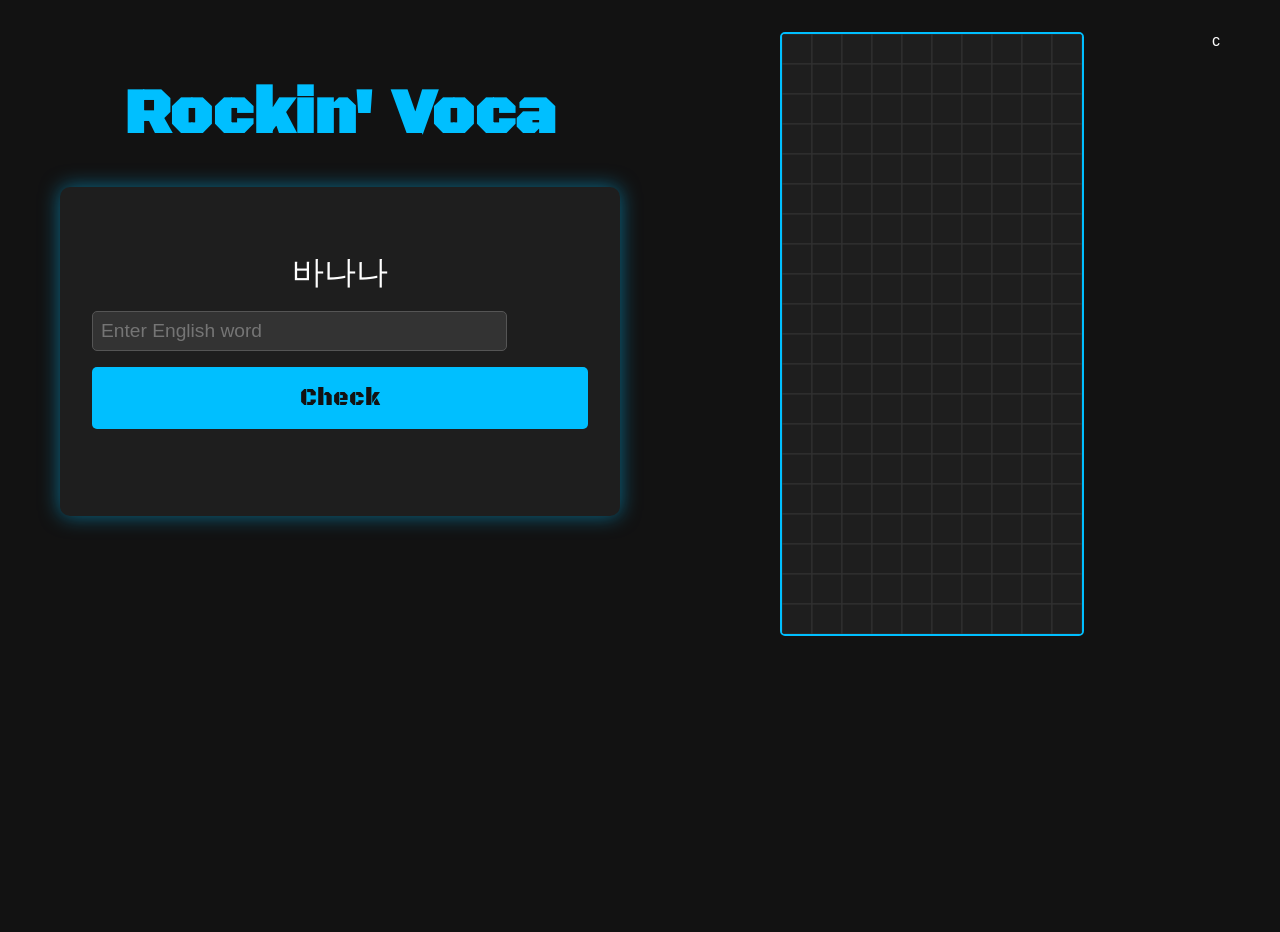
==== index.html @ fe52a104 "Add tetris game implementation Co-Authored-By: Claude Sonnet 4.6 <noreply@anthropic.com>" ====
<!DOCTYPE html>
<html lang="en">
<head>
    <meta charset="UTF-8">
    <meta name="viewport" content="width=device-width, initial-scale=1.0">
    <title>Rockin' Voca</title>
    <link rel="preconnect" href="https://fonts.googleapis.com">
    <link rel="preconnect" href="https://fonts.gstatic.com" crossorigin>
    <link href="https://fonts.googleapis.com/css2?family=Black+Ops+One&display=swap" rel="stylesheet">
    <link rel="stylesheet" href="style.css">
</head>
<body>
    <div id="main-container">
        <div id="quiz-section">
            <h1>Rockin' Voca</h1>
            <div id="quiz-container">
                <p id="korean-word"></p>
                <input type="text" id="answer-input" placeholder="Enter English word">
                <button id="check-button">Check</button>
                <button id="next-button" style="display:none;">Next Word</button>
                <p id="feedback"></p>
            </div>
        </div>
        <div id="game-section">
            <canvas id="tetris-board" width="300" height="600"></canvas>
        </div>
    </div>
    <audio id="success-sound" src="[data-uri]"></audio>
    <script src="tetris.js"></script>
    <script src="main.js"></script>
</body>
</html>c
---- style.css ----
body {
    background-color: #121212;
    color: #FFFFFF;
    font-family: sans-serif;
    display: flex;
    justify-content: center;
    align-items: flex-start; /* Align items to the top */
    height: 100vh;
    margin: 0;
    padding-top: 2rem; /* Add some padding at the top */
}

#main-container {
    display: flex;
    gap: 2rem;
    width: 90%;
    max-width: 1200px;
}

#quiz-section {
    flex: 1;
    text-align: center;
}

#game-section {
    flex: 1;
    display: flex;
    justify-content: center;
    align-items: center;
}

h1 {
    font-family: 'Black Ops One', cursive;
    font-size: 4rem;
    color: #00BFFF;
    margin-bottom: 2rem;
}

#quiz-container {
    background-color: #1E1E1E;
    padding: 2rem;
    border-radius: 10px;
    box-shadow: 0 0 20px rgba(0, 191, 255, 0.5);
}

#korean-word {
    font-size: 2rem;
    margin-bottom: 1rem;
}

#answer-input {
    width: 80%;
    padding: 0.5rem;
    font-size: 1.2rem;
    background-color: #333;
    border: 1px solid #555;
    color: #FFFFFF;
    border-radius: 5px;
}

#check-button, #next-button {
    display: block;
    width: 100%;
    padding: 1rem;
    font-size: 1.5rem;
    border: none;
    border-radius: 5px;
    margin-top: 1rem;
    cursor: pointer;
    font-family: 'Black Ops One', cursive;
}

#check-button {
    background-color: #00BFFF;
    color: #121212;
}

#next-button {
    background-color: #FF4500;
    color: #FFFFFF;
}

#check-button:hover {
    background-color: #FF4500;
    box-shadow: 0 0 15px rgba(255, 69, 0, 0.7);
}

#feedback {
    margin-top: 1rem;
    font-size: 1.2rem;
    height: 20px;
}

.correct {
    color: #00BFFF;
}

.incorrect {
    color: #FF4500;
}

#tetris-board {
    border: 2px solid #00BFFF;
    border-radius: 5px;
}
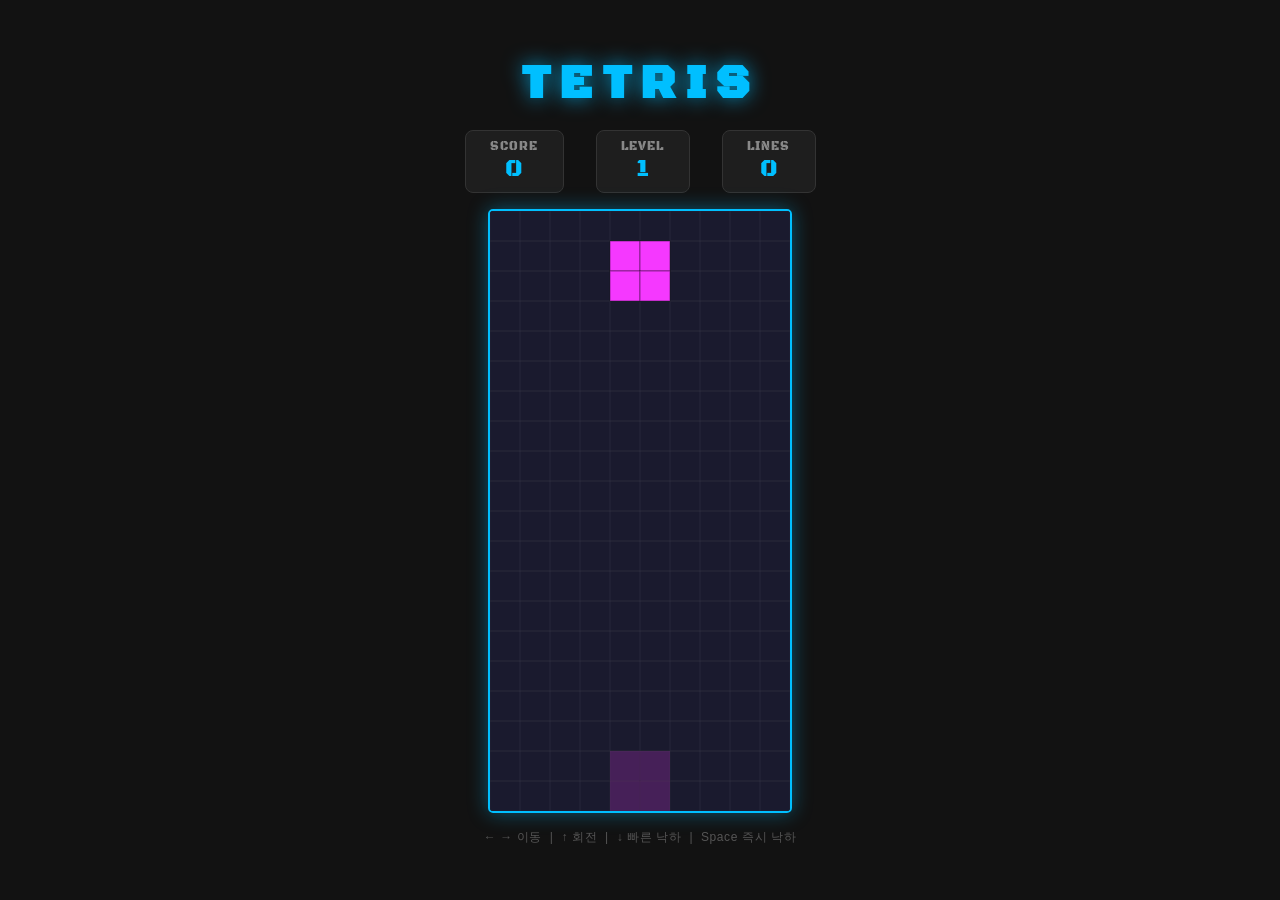
==== commit f2f540ac: "Refactor: remove vocabulary quiz, make standalone Tetris game - Remove quiz section (Korean vocabula" ====
--- a/index.html
+++ b/index.html
@@ -3,7 +3,7 @@
 <head>
     <meta charset="UTF-8">
     <meta name="viewport" content="width=device-width, initial-scale=1.0">
-    <title>Rockin' Voca</title>
+    <title>Tetris</title>
     <link rel="preconnect" href="https://fonts.googleapis.com">
     <link rel="preconnect" href="https://fonts.gstatic.com" crossorigin>
     <link href="https://fonts.googleapis.com/css2?family=Black+Ops+One&display=swap" rel="stylesheet">
@@ -11,22 +11,24 @@
 </head>
 <body>
     <div id="main-container">
-        <div id="quiz-section">
-            <h1>Rockin' Voca</h1>
-            <div id="quiz-container">
-                <p id="korean-word"></p>
-                <input type="text" id="answer-input" placeholder="Enter English word">
-                <button id="check-button">Check</button>
-                <button id="next-button" style="display:none;">Next Word</button>
-                <p id="feedback"></p>
+        <h1>TETRIS</h1>
+        <div id="info-panel">
+            <div class="info-box">
+                <span class="info-label">SCORE</span>
+                <span id="score-display">0</span>
+            </div>
+            <div class="info-box">
+                <span class="info-label">LEVEL</span>
+                <span id="level-display">1</span>
+            </div>
+            <div class="info-box">
+                <span class="info-label">LINES</span>
+                <span id="lines-display">0</span>
             </div>
         </div>
-        <div id="game-section">
-            <canvas id="tetris-board" width="300" height="600"></canvas>
-        </div>
+        <canvas id="tetris-board" width="300" height="600"></canvas>
+        <div id="controls-hint">← → 이동 &nbsp;|&nbsp; ↑ 회전 &nbsp;|&nbsp; ↓ 빠른 낙하 &nbsp;|&nbsp; Space 즉시 낙하</div>
     </div>
-    <audio id="success-sound" src="[data-uri]"></audio>
     <script src="tetris.js"></script>
-    <script src="main.js"></script>
 </body>
-</html>c+</html>
--- a/style.css
+++ b/style.css
@@ -1,105 +1,111 @@
+* {
+    box-sizing: border-box;
+    margin: 0;
+    padding: 0;
+}
+
 body {
     background-color: #121212;
     color: #FFFFFF;
     font-family: sans-serif;
     display: flex;
     justify-content: center;
-    align-items: flex-start; /* Align items to the top */
-    height: 100vh;
-    margin: 0;
-    padding-top: 2rem; /* Add some padding at the top */
+    align-items: center;
+    min-height: 100vh;
 }
 
 #main-container {
     display: flex;
-    gap: 2rem;
-    width: 90%;
-    max-width: 1200px;
-}
-
-#quiz-section {
-    flex: 1;
-    text-align: center;
-}
-
-#game-section {
-    flex: 1;
-    display: flex;
-    justify-content: center;
+    flex-direction: column;
     align-items: center;
+    gap: 1rem;
 }
 
 h1 {
     font-family: 'Black Ops One', cursive;
-    font-size: 4rem;
+    font-size: 3rem;
     color: #00BFFF;
-    margin-bottom: 2rem;
+    text-shadow: 0 0 20px rgba(0, 191, 255, 0.7);
+    letter-spacing: 0.2em;
 }
 
-#quiz-container {
-    background-color: #1E1E1E;
-    padding: 2rem;
-    border-radius: 10px;
-    box-shadow: 0 0 20px rgba(0, 191, 255, 0.5);
+#info-panel {
+    display: flex;
+    gap: 2rem;
 }
 
-#korean-word {
-    font-size: 2rem;
-    margin-bottom: 1rem;
+.info-box {
+    display: flex;
+    flex-direction: column;
+    align-items: center;
+    background-color: #1E1E1E;
+    border: 1px solid #333;
+    border-radius: 8px;
+    padding: 0.5rem 1.5rem;
+    min-width: 90px;
 }
 
-#answer-input {
-    width: 80%;
-    padding: 0.5rem;
-    font-size: 1.2rem;
-    background-color: #333;
-    border: 1px solid #555;
-    color: #FFFFFF;
-    border-radius: 5px;
+.info-label {
+    font-family: 'Black Ops One', cursive;
+    font-size: 0.75rem;
+    color: #888;
+    letter-spacing: 0.1em;
 }
 
-#check-button, #next-button {
-    display: block;
-    width: 100%;
-    padding: 1rem;
+.info-box span:last-child {
+    font-family: 'Black Ops One', cursive;
     font-size: 1.5rem;
-    border: none;
-    border-radius: 5px;
-    margin-top: 1rem;
-    cursor: pointer;
-    font-family: 'Black Ops One', cursive;
-}
-
-#check-button {
-    background-color: #00BFFF;
-    color: #121212;
-}
-
-#next-button {
-    background-color: #FF4500;
-    color: #FFFFFF;
-}
-
-#check-button:hover {
-    background-color: #FF4500;
-    box-shadow: 0 0 15px rgba(255, 69, 0, 0.7);
-}
-
-#feedback {
-    margin-top: 1rem;
-    font-size: 1.2rem;
-    height: 20px;
-}
-
-.correct {
     color: #00BFFF;
-}
-
-.incorrect {
-    color: #FF4500;
 }
 
 #tetris-board {
     border: 2px solid #00BFFF;
     border-radius: 5px;
+    box-shadow: 0 0 20px rgba(0, 191, 255, 0.4);
 }
+
+#controls-hint {
+    font-size: 0.75rem;
+    color: #555;
+    letter-spacing: 0.05em;
+}
+
+#game-over-overlay {
+    position: fixed;
+    inset: 0;
+    background: rgba(0, 0, 0, 0.75);
+    display: flex;
+    flex-direction: column;
+    justify-content: center;
+    align-items: center;
+    gap: 1.5rem;
+}
+
+#game-over-overlay h2 {
+    font-family: 'Black Ops One', cursive;
+    font-size: 3rem;
+    color: #FF4500;
+    text-shadow: 0 0 20px rgba(255, 69, 0, 0.7);
+}
+
+#game-over-overlay p {
+    font-size: 1.2rem;
+    color: #ccc;
+}
+
+#restart-button {
+    font-family: 'Black Ops One', cursive;
+    font-size: 1.2rem;
+    padding: 0.75rem 2rem;
+    background-color: #00BFFF;
+    color: #121212;
+    border: none;
+    border-radius: 8px;
+    cursor: pointer;
+    transition: background-color 0.2s, box-shadow 0.2s;
+}
+
+#restart-button:hover {
+    background-color: #FF4500;
+    box-shadow: 0 0 15px rgba(255, 69, 0, 0.7);
+}
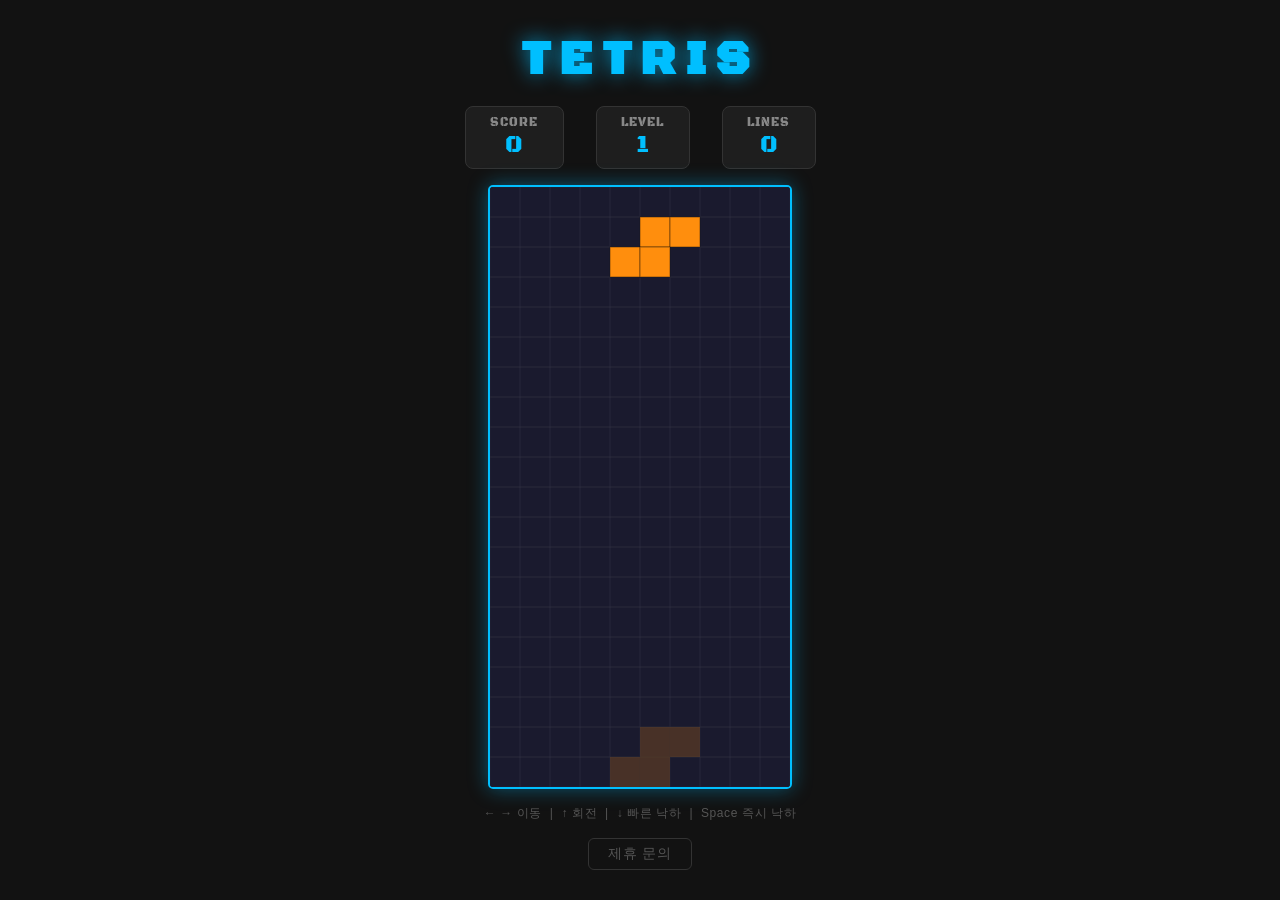
==== commit fb7d3073: "Add partnership inquiry button linking to contact page Co-Authored-By: Claude Sonnet 4.6 <noreply@an" ====
--- a/index.html
+++ b/index.html
@@ -28,6 +28,7 @@
         </div>
         <canvas id="tetris-board" width="300" height="600"></canvas>
         <div id="controls-hint">← → 이동 &nbsp;|&nbsp; ↑ 회전 &nbsp;|&nbsp; ↓ 빠른 낙하 &nbsp;|&nbsp; Space 즉시 낙하</div>
+        <a href="contact.html" id="contact-btn">제휴 문의</a>
     </div>
     <script src="tetris.js"></script>
 </body>
--- a/style.css
+++ b/style.css
@@ -81,6 +81,23 @@
     gap: 1.5rem;
 }
 
+#contact-btn {
+    font-family: 'Black Ops One', cursive;
+    font-size: 0.85rem;
+    color: #555;
+    text-decoration: none;
+    border: 1px solid #333;
+    border-radius: 6px;
+    padding: 0.4rem 1.2rem;
+    transition: color 0.2s, border-color 0.2s;
+    letter-spacing: 0.05em;
+}
+
+#contact-btn:hover {
+    color: #00BFFF;
+    border-color: #00BFFF;
+}
+
 #game-over-overlay h2 {
     font-family: 'Black Ops One', cursive;
     font-size: 3rem;
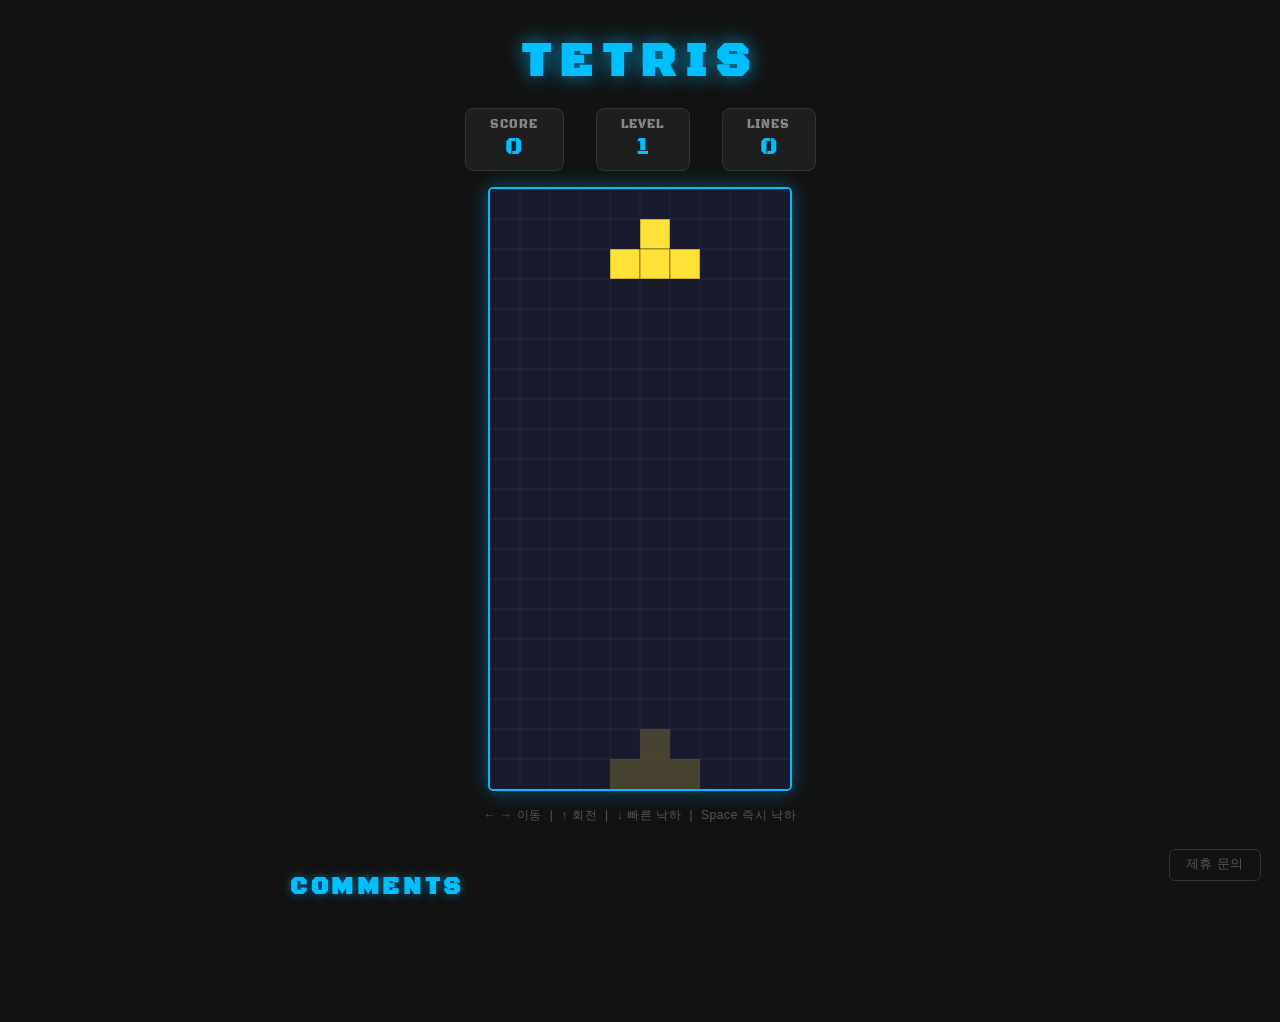
==== commit e3be11ca: "Add Disqus comment section below Tetris game Co-Authored-By: Claude Sonnet 4.6 <noreply@anthropic.co" ====
--- a/index.html
+++ b/index.html
@@ -30,6 +30,19 @@
         <div id="controls-hint">← → 이동 &nbsp;|&nbsp; ↑ 회전 &nbsp;|&nbsp; ↓ 빠른 낙하 &nbsp;|&nbsp; Space 즉시 낙하</div>
         <a href="contact.html" id="contact-btn">제휴 문의</a>
     </div>
+    <div id="comments-section">
+        <h2 id="comments-title">COMMENTS</h2>
+        <div id="disqus_thread"></div>
+        <script>
+            (function() {
+                var d = document, s = d.createElement('script');
+                s.src = 'https://j-260331.disqus.com/embed.js';
+                s.setAttribute('data-timestamp', +new Date());
+                (d.head || d.body).appendChild(s);
+            })();
+        </script>
+        <noscript>Please enable JavaScript to view the <a href="https://disqus.com/?ref_noscript">comments powered by Disqus.</a></noscript>
+    </div>
     <script src="tetris.js"></script>
 </body>
 </html>
--- a/style.css
+++ b/style.css
@@ -9,9 +9,10 @@
     color: #FFFFFF;
     font-family: sans-serif;
     display: flex;
-    justify-content: center;
+    flex-direction: column;
     align-items: center;
     min-height: 100vh;
+    padding: 2rem 1rem;
 }
 
 #main-container {
@@ -70,6 +71,22 @@
     letter-spacing: 0.05em;
 }
 
+#comments-section {
+    width: 100%;
+    max-width: 700px;
+    margin-top: 3rem;
+    padding-bottom: 4rem;
+}
+
+#comments-title {
+    font-family: 'Black Ops One', cursive;
+    font-size: 1.5rem;
+    color: #00BFFF;
+    letter-spacing: 0.15em;
+    margin-bottom: 1.5rem;
+    text-shadow: 0 0 10px rgba(0, 191, 255, 0.5);
+}
+
 #game-over-overlay {
     position: fixed;
     inset: 0;
@@ -82,15 +99,19 @@
 }
 
 #contact-btn {
+    position: fixed;
+    bottom: 1.2rem;
+    right: 1.2rem;
     font-family: 'Black Ops One', cursive;
-    font-size: 0.85rem;
+    font-size: 0.8rem;
     color: #555;
     text-decoration: none;
     border: 1px solid #333;
     border-radius: 6px;
-    padding: 0.4rem 1.2rem;
+    padding: 0.4rem 1rem;
     transition: color 0.2s, border-color 0.2s;
     letter-spacing: 0.05em;
+    z-index: 9999;
 }
 
 #contact-btn:hover {
